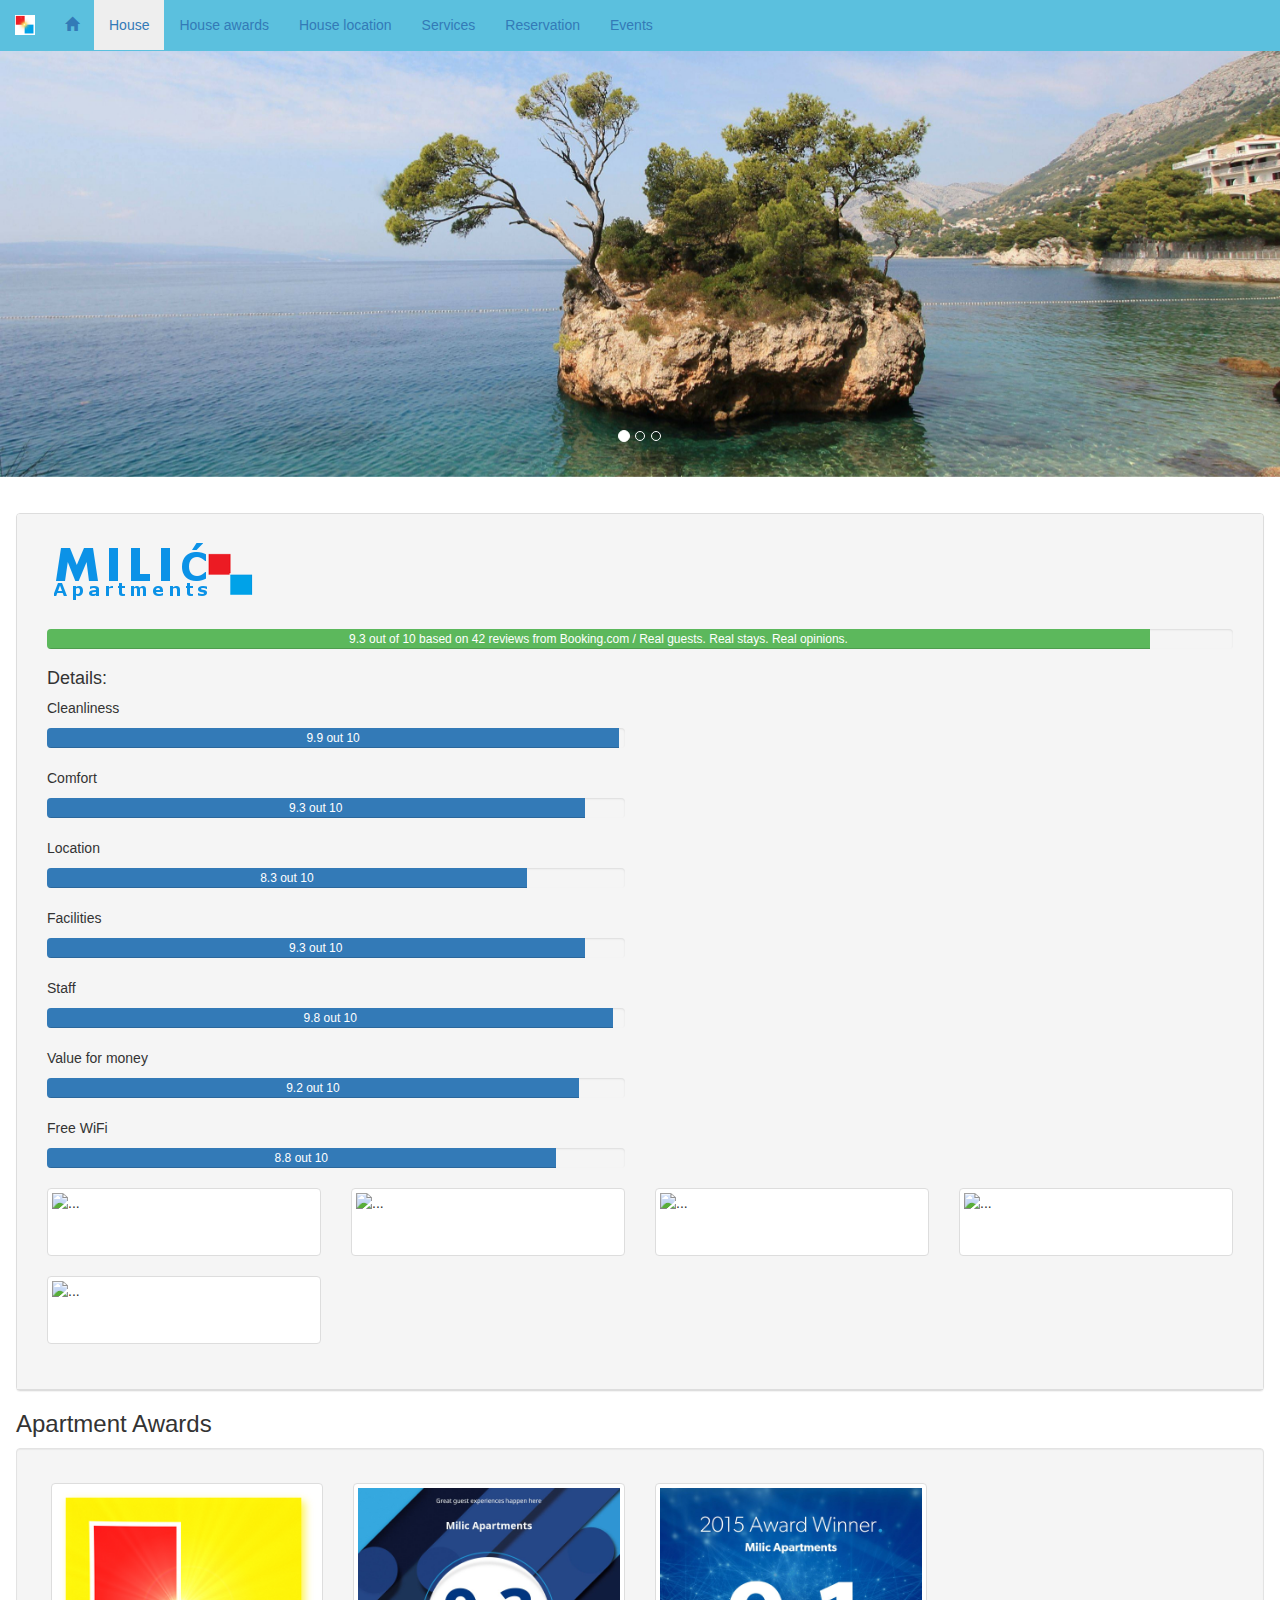
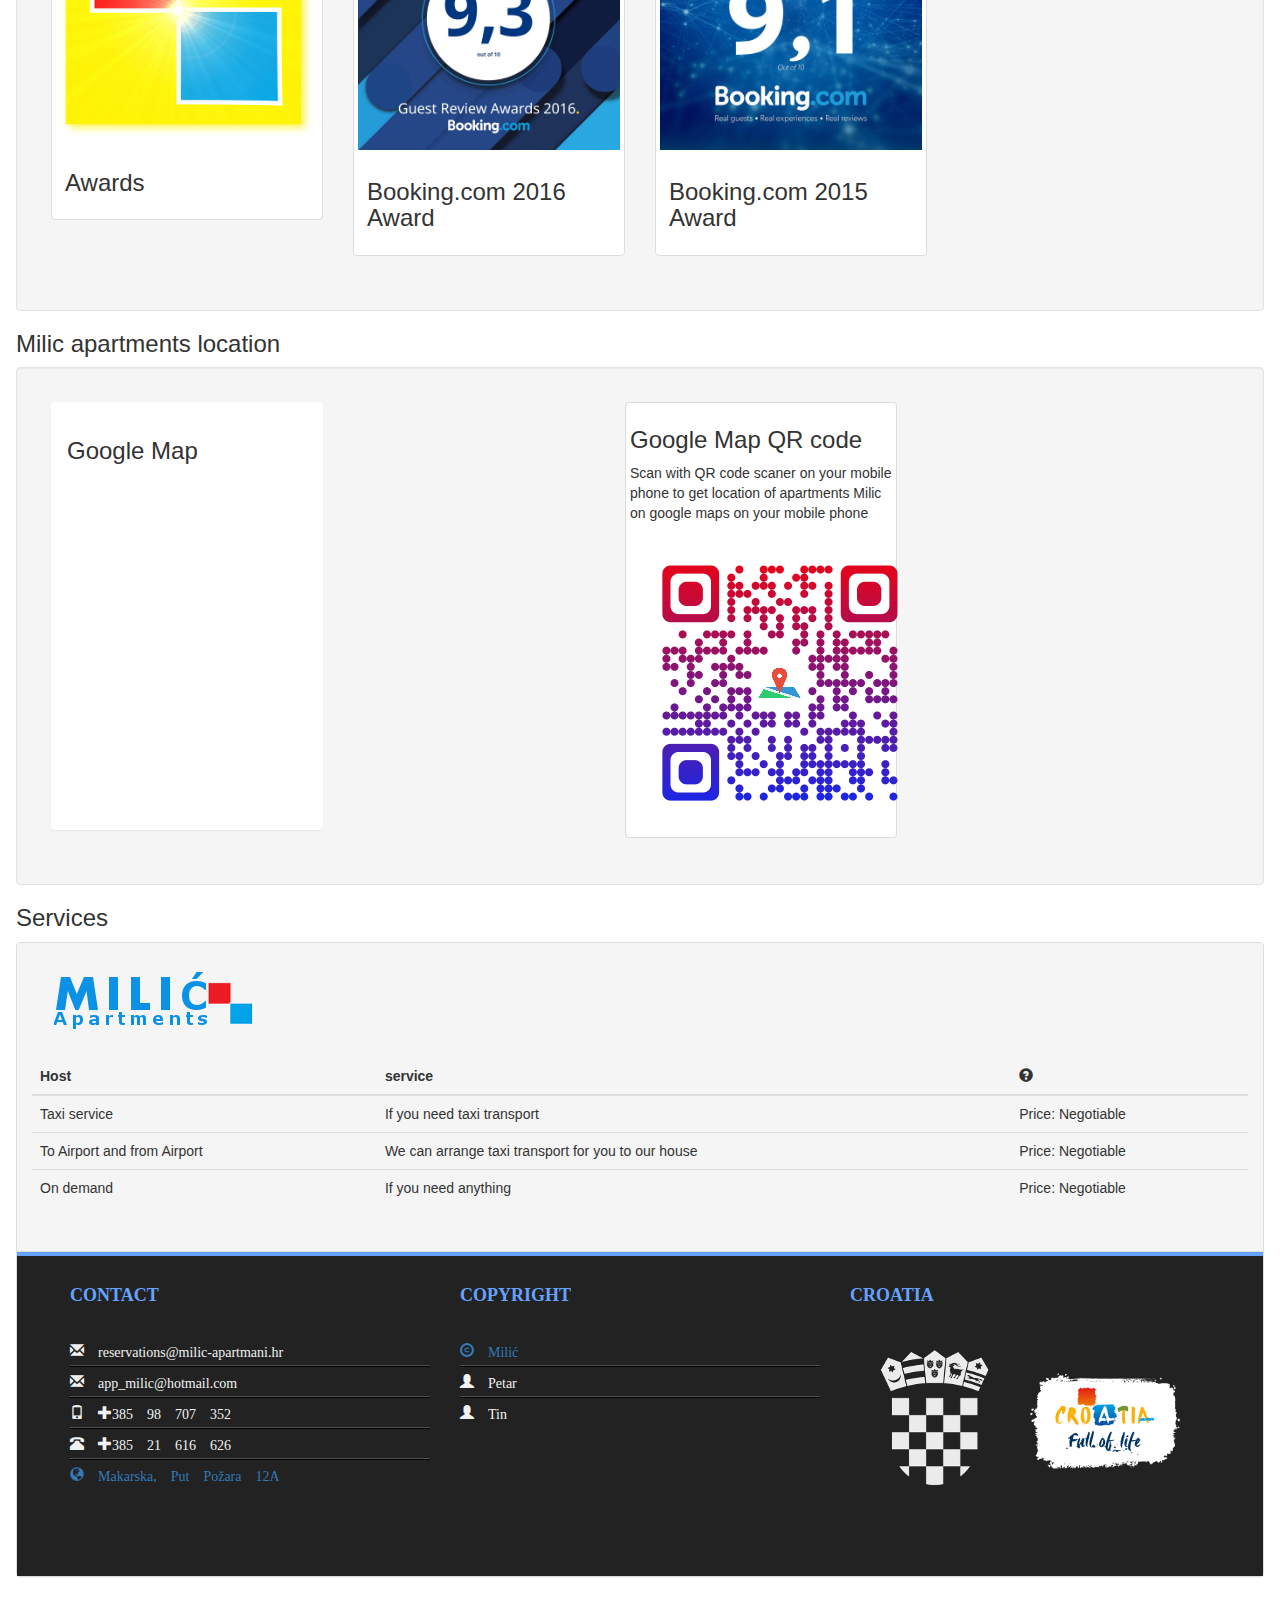
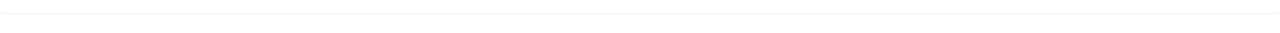
==== house.html @ 08efa193 "Prvi commit" ====
<!DOCTYPE html>
<html lang="en">
  <head>
    <meta charset="utf-8">
    <meta http-equiv="X-UA-Compatible" content="IE=edge">
    <meta name="viewport" content="width=device-width, initial-scale=1">
    <!-- The above 3 meta tags *must* come first in the head; any other head content must come *after* these tags -->
    <link rel="shortcut icon" href="image/favicon.ico">
	<link rel="stylesheet" href="custom.css">
   <title>Milic Apartments</title>
   <!-- Latest compiled and minified CSS -->
<link rel="stylesheet" href="https://maxcdn.bootstrapcdn.com/bootstrap/3.3.7/css/bootstrap.min.css" integrity="sha384-BVYiiSIFeK1dGmJRAkycuHAHRg32OmUcww7on3RYdg4Va+PmSTsz/K68vbdEjh4u" crossorigin="anonymous">

<!-- Optional theme -->
<link rel="stylesheet" href="https://maxcdn.bootstrapcdn.com/bootstrap/3.3.7/css/bootstrap-theme.min.css" integrity="sha384-rHyoN1iRsVXV4nD0JutlnGaslCJuC7uwjduW9SVrLvRYooPp2bWYgmgJQIXwl/Sp" crossorigin="anonymous">

</head>
<body data-spy="scroll" data-target=".navbar" data-offset="10">

<div id="top" class="col-sm-12">
	<img src="image/milogo.png" class="left-side" width="187" height="50">
</div>
<nav class="navbar navbar-fixed-top label-info">
  <div class="container-fluid">
    <div class="navbar-header">
	  <a class="navbar-brand" href="www.milic-apartmani.hr">
        <img class="logo" alt="Brand" src="logo.png">
	  </a>
    </div>
    <ul class="nav navbar-nav">
      <li>
	    <a href="index.html#top">
		  <span class="glyphicon glyphicon-home active"></span>
		</a>
	  </li>
      <li><a class="right" href="#top">House</a></li>
	<li><a href="#ha">House awards</a></li>
	<li><a href="#hl">House location</a></li>
	<li><a href="#hs">Services</a></li>
	<li><a class="right" href="reservation.html">Reservation</a></li>
	<li><a class="center-right" href="events.html">Events</a></li>
    </ul>
  </div>
</nav>

<div id="myCarousel" class="carousel slide" data-ride="carousel">
  <!-- Indicators -->
  <ol class="carousel-indicators">
    <li data-target="#myCarousel" data-slide-to="0" class="active"></li>
    <li data-target="#myCarousel" data-slide-to="1"></li>
    <li data-target="#myCarousel" data-slide-to="2"></li>
  </ol>

  <!-- Wrapper for slides -->
<div class="carousel-inner" role="listbox">
    <div class="item active">
      <img src="image/2.jpg" alt="Chania">
    </div>

    <div class="item">
      <img src="image/1.jpg" alt="Chania">
    </div>

    <div class="item">
      <img src="image/3.jpg" alt="Flower">
    </div>
</div> 
</div>
<div class="panel panel-body caption">
			<p><h3></h3></p>
<div id="hp" class="panel panel-default">
  <div class="panel-heading"><img src="image/milogo2.png"</div>
	<div class="panel-body">
		<div class="progress">			
			<div class="progress-bar progress-bar-success" role="progressbar" aria-valuenow="93" aria-valuemin="0" aria-valuemax="100" style="width: 93%;hight=100px">
				9.3 out of 10 based on 42 reviews from Booking.com / Real guests. Real stays. Real opinions.
			</div>
		</div>
<p><h4>Details:</h4></p>
<div class="row">
	<div class="col-xs-12 col-md-6">
<p>Cleanliness</p>
<div class="progress">
  <div class="progress-bar" role="progressbar" aria-valuenow="99" aria-valuemin="0" aria-valuemax="100" style="width: 99%;">
    9.9 out 10
  </div>
</div>
<p>Comfort</p>
<div class="progress">
  <div class="progress-bar" role="progressbar" aria-valuenow="93" aria-valuemin="0" aria-valuemax="100" style="width: 93%;">
    9.3 out 10
  </div>
</div>
<p>Location</p>
<div class="progress">
  <div class="progress-bar" role="progressbar" aria-valuenow="83" aria-valuemin="0" aria-valuemax="100" style="width: 83%;">
    8.3 out 10
  </div>
</div>
<p>Facilities</p>
<div class="progress">
  <div class="progress-bar" role="progressbar" aria-valuenow="93" aria-valuemin="0" aria-valuemax="100" style="width: 93%;">
    9.3 out 10
  </div>
</div>
<p>Staff</p>
<div class="progress">
  <div class="progress-bar" role="progressbar" aria-valuenow="98" aria-valuemin="0" aria-valuemax="100" style="width: 98%;">
    9.8 out 10
  </div>
</div>
<p>Value for money</p>
<div class="progress">
  <div class="progress-bar" role="progressbar" aria-valuenow="92" aria-valuemin="0" aria-valuemax="100" style="width: 92%;">
    9.2 out 10
  </div>
</div>
<p>Free WiFi</p>
<div class="progress">
  <div class="progress-bar" role="progressbar" aria-valuenow="88" aria-valuemin="0" aria-valuemax="100" style="width: 88%;">
    8.8 out 10
  </div>
</div>
</div>
</div>
		
<div class="row">
  <div class="col-xs-6 col-md-3">
    <div class="thumbnail">
      <img src="image/house1.jpg" alt="...">
      <div class="caption">
        <h3></h3>
      </div>
    </div>
  </div>
  <div class="col-xs-6 col-md-3">
    <div class="thumbnail">
      <img src="image/house2.jpg" alt="...">
      <div class="caption">
        <h3></h3>
      </div>
    </div>
  </div>
  <div class="col-xs-6 col-md-3">
    <div class="thumbnail">
      <img src="image/house3.jpg" alt="...">
      <div class="caption">
        <h3></h3>
      </div>
    </div>
  </div>
  <div class="col-xs-6 col-md-3">
    <div class="thumbnail">
      <img src="image/house4.jpg" alt="...">
      <div class="caption">
        <h3></h3>
      </div>
    </div>
  </div>
  <div class="col-xs-6 col-md-3">
    <div class="thumbnail">
      <img src="image/house5.jpg" alt="...">
      <div class="caption">
        <h3></h3>
      </div>
    </div>
  </div>
</div>
</div>
</div>
</div>
<p><h3>Apartment Awards</h3></p>
<div id="ha" class="well">
  <div class="panel-body">
<div class="row">
  <div class="col-xs-6 col-md-3">
    <div class="thumbnail">
      <img src="image/logo.png" alt="...">
      <div class="caption">
        <h3>Awards</h3>
      </div>
    </div>
  </div>
  <div class="col-xs-6 col-md-3">
    <div class="thumbnail">
      <img src="image/award1.jpg" alt="...">
      <div class="caption">
        <h3>Booking.com 2016 Award</h3>
      </div>
    </div>
  </div>
  <div class="col-xs-6 col-md-3">
    <div class="thumbnail">
      <img src="image/award2.jpg" alt="...">
      <div class="caption">
        <h3>Booking.com 2015 Award</h3>
      </div>
    </div>
  </div>
</div>
</div>
</div>
<p><h3>Milic apartments location</h3></p>
<div id="hl" class="well">
  <div class="panel-body">
<div class="row">
  <div class="col-xs-6 col-md-3">
    <div class="panel panel-body" height="340px" width="600px">
      <div class="caption">
        <h3>Google Map</h3>
		<script src='https://maps.googleapis.com/maps/api/js?v=3.exp'></script><div style='overflow:hidden;height:340px;width:600px;'><div id='gmap_canvas' style='height:340px;width:600px;'></div><div><small><a href="http://embedgooglemaps.com">embed google maps</a></small></div><div><small><a href="http://phplinkdir.com/">add your link</a></small></div><style>#gmap_canvas img{max-width:none!important;background:none!important}</style></div><script type='text/javascript'>function init_map(){var myOptions = {zoom:10,center:new google.maps.LatLng(43.30528090000001,17.015172200000052),mapTypeId: google.maps.MapTypeId.HYBRID};map = new google.maps.Map(document.getElementById('gmap_canvas'), myOptions);marker = new google.maps.Marker({map: map,position: new google.maps.LatLng(43.30528090000001,17.015172200000052)});infowindow = new google.maps.InfoWindow({content:'<strong>Milic Apartments</strong><br>put pozara 12a<br>'});google.maps.event.addListener(marker, 'click', function(){infowindow.open(map,marker);});infowindow.open(map,marker);}google.maps.event.addDomListener(window, 'load', init_map);</script>
      </div>
    </div>
  </div>
  <div class="col-xs-6 col-md-3">
    <div class="col-md-offset-12 col-sm-offset-12 img-thumbnail">
      <div class="caption">
        <h3>Google Map QR code</h3>
		<p>Scan with QR code scaner on your mobile phone to get location of apartments Milic on google maps on your mobile phone</p>
		<img src="image/locationQRcode.png">
      </div>
    </div>
  </div>
</div>
</div>
</div>

			<p><h3>Services</h3></p>
<div id="hs" class="panel panel-default">
  <div class="panel-heading"><img src="image/milogo2.png"</div>
  <div class="panel-body">
  <div class="row">
<table id="tabla" class="table table-hover">
    <thead>
      <tr>
        <th>Host</th>
        <th>service</th>
        <th><span class="glyphicon glyphicon-question-sign"></span></th>
      </tr>
    </thead>
    <tbody>
      <tr>
        <td>Taxi service</td>
		<td>If you need taxi transport</td>
        <td>Price: Negotiable</td>
      </tr>
      <tr>
        <td>To Airport and from Airport</td>
        <td>We can arrange taxi transport for you to our house</td>
        <td>Price: Negotiable</td>
      </tr>
      <tr>
        <td>On demand</td>
        <td>If you need anything</td>
        <td>Price: Negotiable</td>
      </tr>
    </tbody>
  </table>
    </div>
  </div>
</div>


<section class="footer">
    <div class="container">
    	<div class="row">
        	<div class="col-lg-4  col-md-4 col-sm-4">
            	<div class="footer_dv">
                	<h4>Contact</h4>
                	<ul>
                    	<li class="line_rv"><span class="glyphicon glyphicon-envelope"> reservations@milic-apartmani.hr</li>
                        <li><span class="glyphicon glyphicon-envelope"> app_milic@hotmail.com</li>
                        <li><span class="glyphicon glyphicon-phone"> +385 98 707 352</li>
                        <li><span class="glyphicon glyphicon-phone-alt"> +385 21 616 626</li>
						<li><a href="house.html"><span class="glyphicon glyphicon-globe"> Makarska, Put Požara 12A</a></li>
                    </ul>
                </div>
            </div>
            <div class="col-lg-4  col-md-4 col-sm-4">
            	<div class="footer_dv">
                	<h4>Copyright</h4>
                	<ul>
                    	<li><a href="https://milic-apartmani.hr"><span class="glyphicon glyphicon-copyright-mark"> Milić</a></li>
                        <li><span class="glyphicon glyphicon-user"> Petar</li>
                        <li><span class="glyphicon glyphicon-user"> Tin</li>
                    </ul>
                </div>
            </div>
            <div class="col-lg-4  col-md-4 col-sm-4">
            	<div class="footer_dv">
                	<h4>Croatia</h4>
                	<p><p><img src="image/rh.png"><img src="image/htzLogo.png"></p></p>
      			<p><br>

                </p></div>
            </div>
        </div>
    </div>
</section>
    <!-- jQuery (necessary for Bootstrap's JavaScript plugins) -->
    <script src="https://ajax.googleapis.com/ajax/libs/jquery/1.12.4/jquery.min.js"></script>
	<!-- Latest compiled and minified JavaScript -->
	<script src="https://maxcdn.bootstrapcdn.com/bootstrap/3.3.7/js/bootstrap.min.js" integrity="sha384-Tc5IQib027qvyjSMfHjOMaLkfuWVxZxUPnCJA7l2mCWNIpG9mGCD8wGNIcPD7Txa" crossorigin="anonymous"></script>

  </body>
</html>
---- custom.css ----
.logo {
	max-width: 100%;
    max-height: 100%;
}
#myCarousel1 img{
	width: 100%;

}
.footer {
    background: #222222 none repeat scroll 0 0;
    border-top: 4px solid #65A3FF;
    margin: 0;
    padding: 20px 0;
}
.footer_dv {
    width: 100%;
}
.footer_dv h4 {
    color: #65A3FF;
    font-family: roboto;
    font-weight: bold;
    margin-bottom: 30px;
    text-transform: uppercase;
}
.footer_dv ul {
    list-style: outside none none;
    margin: 0;
    padding: 0;
}
.footer_dv ul li:first-child {
    border-top: medium none;
    box-shadow: none;
}
.footer_dv ul li {
    border-top: 1px solid #000;
    box-shadow: 0 -1px 0 rgba(255, 255, 255, 0.2);
    color: #f1f2f2;
    padding: 5px 0;
}
.footer_dv p {
    color: #fff;
    font-size: 14px;
    line-height: 20px;
    margin: 0 0 15px;
    text-align: justify;
}

.navbar li.active a {
	text-decoration: none;
    background-color: #eee;
}
.hide-bullets {
    list-style:none;
    margin-left: -40px;
    margin-top:20px;
}

.thumbnail {
    padding: 0;
}

.carousel-inner>.item>img, .carousel-inner>.item>a>img {
    width: 100%;
}

.col-sm-3 a {
    border: 1px solid transparent;
    border-radius: 0;
    transition: all 3s ease;
}

.col-sm-3 a:hover {
    border: 1px solid #ff4647;
    border-radius: 100% 60% / 30% 10%;
    background: linear-gradient(rgba(56,123,131,0.7),rgba(56,123,131,0.7));
}
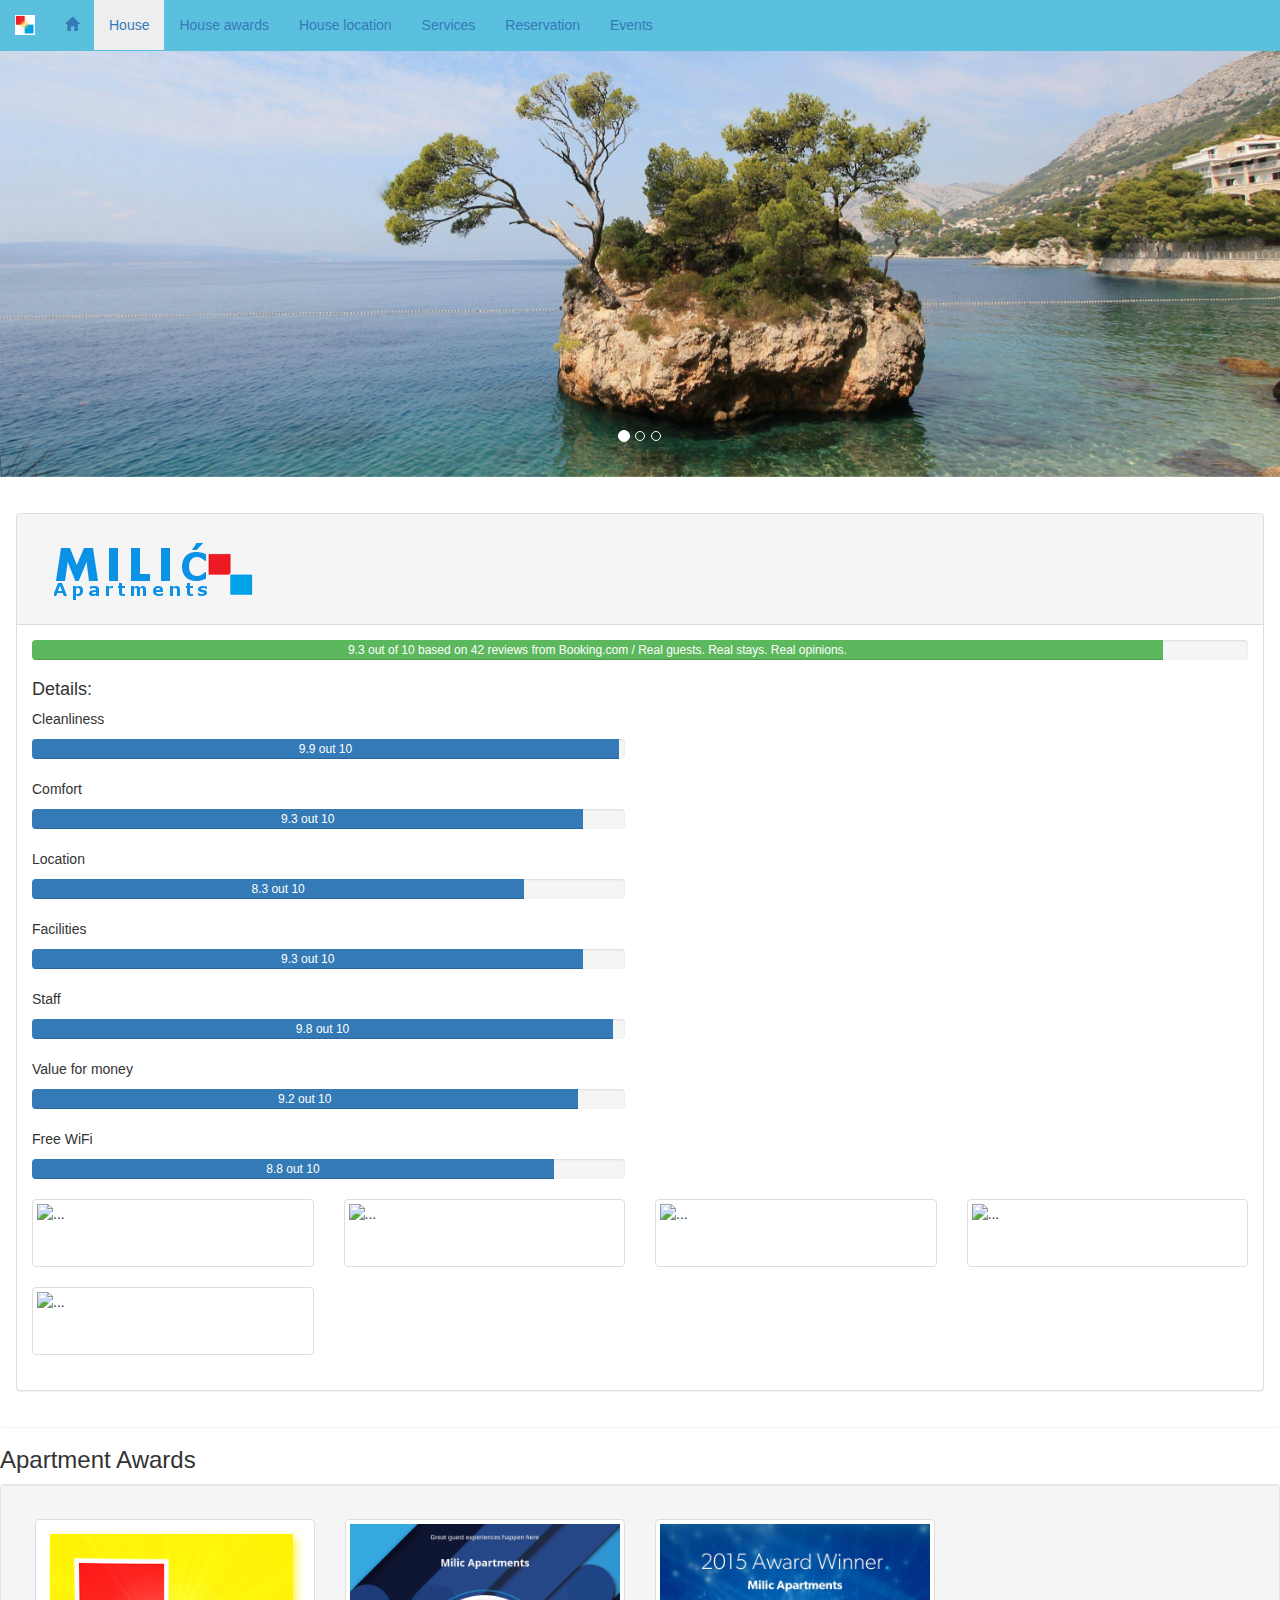
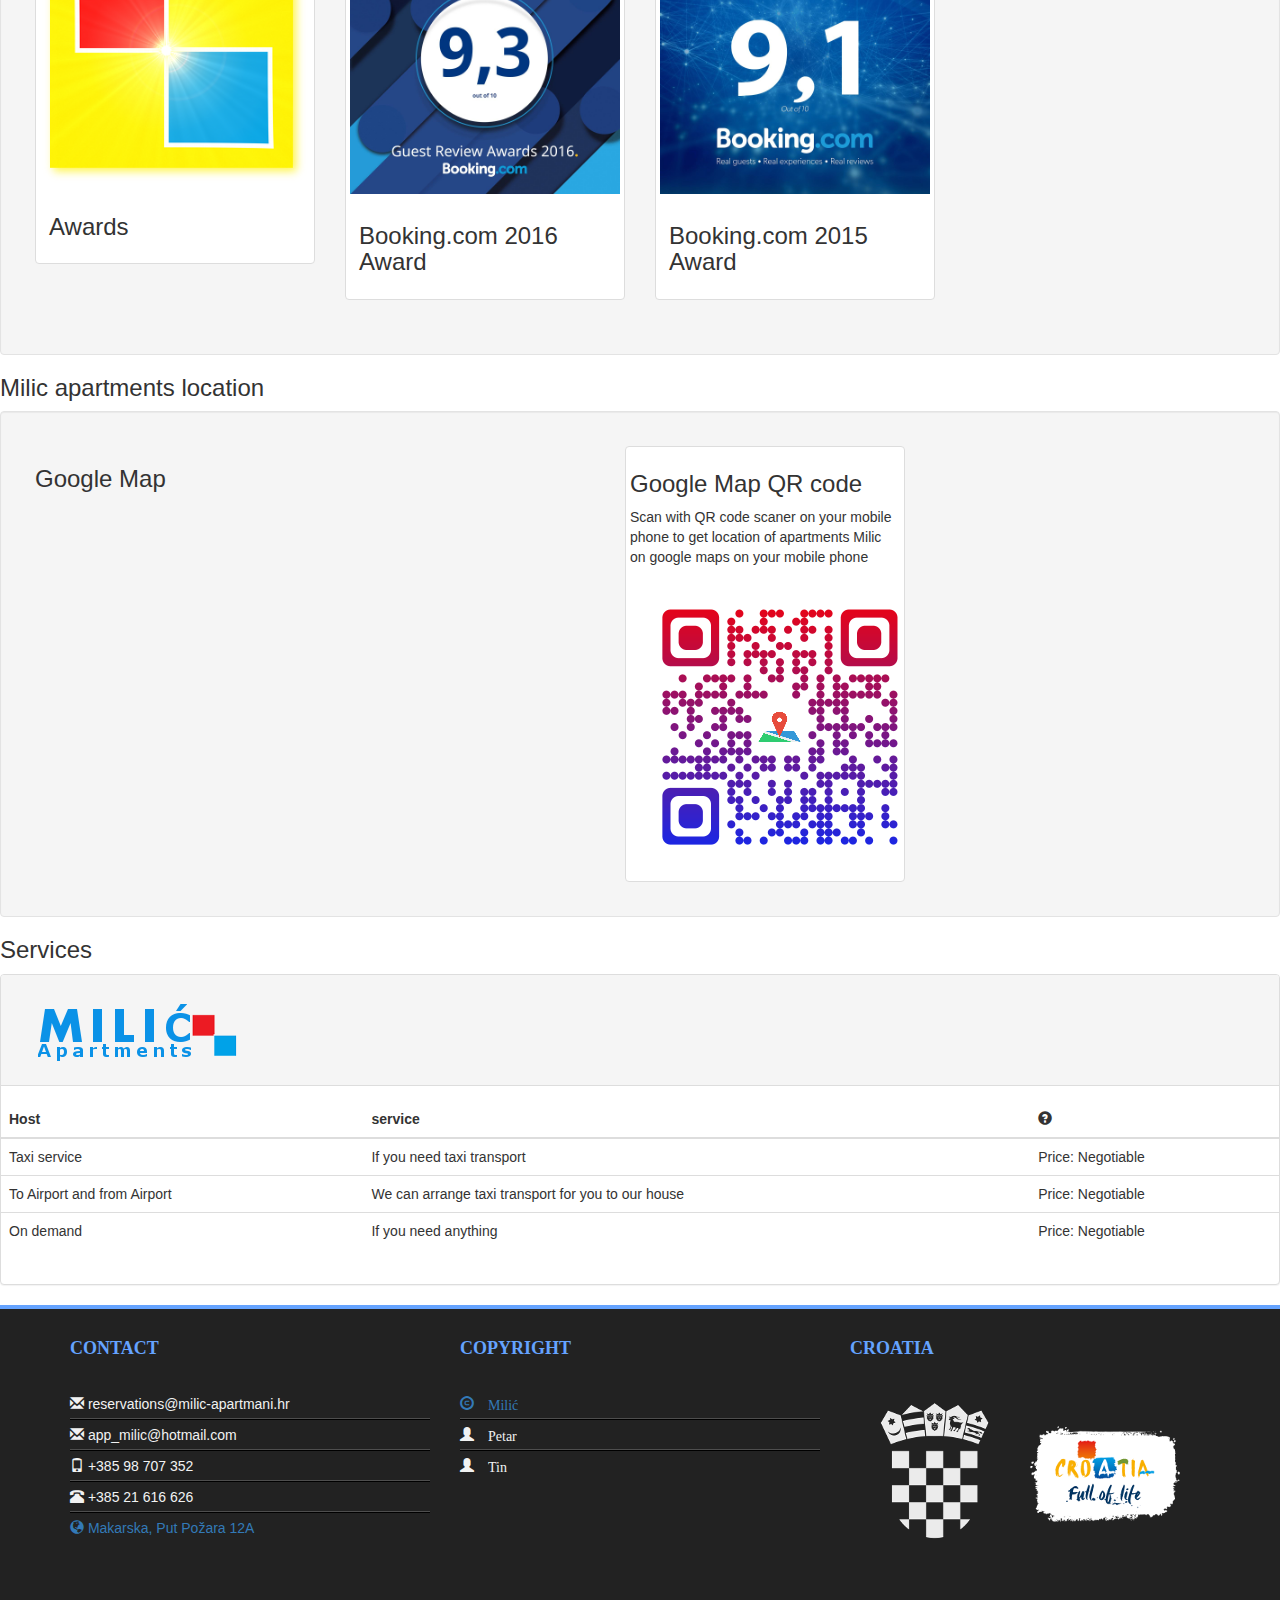
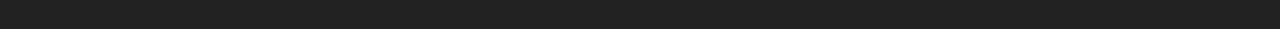
==== commit 8592b613: "fixed house locatiaon and carousel buttom" ====
--- a/house.html
+++ b/house.html
@@ -69,7 +69,7 @@
 <div class="panel panel-body caption">
 			<p><h3></h3></p>
 <div id="hp" class="panel panel-default">
-  <div class="panel-heading"><img src="image/milogo2.png"</div>
+  <div class="panel-heading"><img src="image/milogo2.png"></div>
 	<div class="panel-body">
 		<div class="progress">			
 			<div class="progress-bar progress-bar-success" role="progressbar" aria-valuenow="93" aria-valuemin="0" aria-valuemax="100" style="width: 93%;hight=100px">
@@ -205,12 +205,8 @@
   <div class="panel-body">
 <div class="row">
   <div class="col-xs-6 col-md-3">
-    <div class="panel panel-body" height="340px" width="600px">
-      <div class="caption">
         <h3>Google Map</h3>
 		<script src='https://maps.googleapis.com/maps/api/js?v=3.exp'></script><div style='overflow:hidden;height:340px;width:600px;'><div id='gmap_canvas' style='height:340px;width:600px;'></div><div><small><a href="http://embedgooglemaps.com">embed google maps</a></small></div><div><small><a href="http://phplinkdir.com/">add your link</a></small></div><style>#gmap_canvas img{max-width:none!important;background:none!important}</style></div><script type='text/javascript'>function init_map(){var myOptions = {zoom:10,center:new google.maps.LatLng(43.30528090000001,17.015172200000052),mapTypeId: google.maps.MapTypeId.HYBRID};map = new google.maps.Map(document.getElementById('gmap_canvas'), myOptions);marker = new google.maps.Marker({map: map,position: new google.maps.LatLng(43.30528090000001,17.015172200000052)});infowindow = new google.maps.InfoWindow({content:'<strong>Milic Apartments</strong><br>put pozara 12a<br>'});google.maps.event.addListener(marker, 'click', function(){infowindow.open(map,marker);});infowindow.open(map,marker);}google.maps.event.addDomListener(window, 'load', init_map);</script>
-      </div>
-    </div>
   </div>
   <div class="col-xs-6 col-md-3">
     <div class="col-md-offset-12 col-sm-offset-12 img-thumbnail">
@@ -227,7 +223,7 @@
 
 			<p><h3>Services</h3></p>
 <div id="hs" class="panel panel-default">
-  <div class="panel-heading"><img src="image/milogo2.png"</div>
+  <div class="panel-heading"><img src="image/milogo2.png"></div>
   <div class="panel-body">
   <div class="row">
 <table id="tabla" class="table table-hover">
@@ -268,11 +264,11 @@
             	<div class="footer_dv">
                 	<h4>Contact</h4>
                 	<ul>
-                    	<li class="line_rv"><span class="glyphicon glyphicon-envelope"> reservations@milic-apartmani.hr</li>
-                        <li><span class="glyphicon glyphicon-envelope"> app_milic@hotmail.com</li>
-                        <li><span class="glyphicon glyphicon-phone"> +385 98 707 352</li>
-                        <li><span class="glyphicon glyphicon-phone-alt"> +385 21 616 626</li>
-						<li><a href="house.html"><span class="glyphicon glyphicon-globe"> Makarska, Put Požara 12A</a></li>
+                    	<li class="line_rv"><span class="glyphicon glyphicon-envelope"></span> reservations@milic-apartmani.hr</li>
+                        <li><span class="glyphicon glyphicon-envelope"></span> app_milic@hotmail.com</li>
+                        <li><span class="glyphicon glyphicon-phone"></span> +385 98 707 352</li>
+                        <li><span class="glyphicon glyphicon-phone-alt"></span> +385 21 616 626</li>
+						<li><a href="house.html"><span class="glyphicon glyphicon-globe"></span> Makarska, Put Požara 12A</a></li>
                     </ul>
                 </div>
             </div>
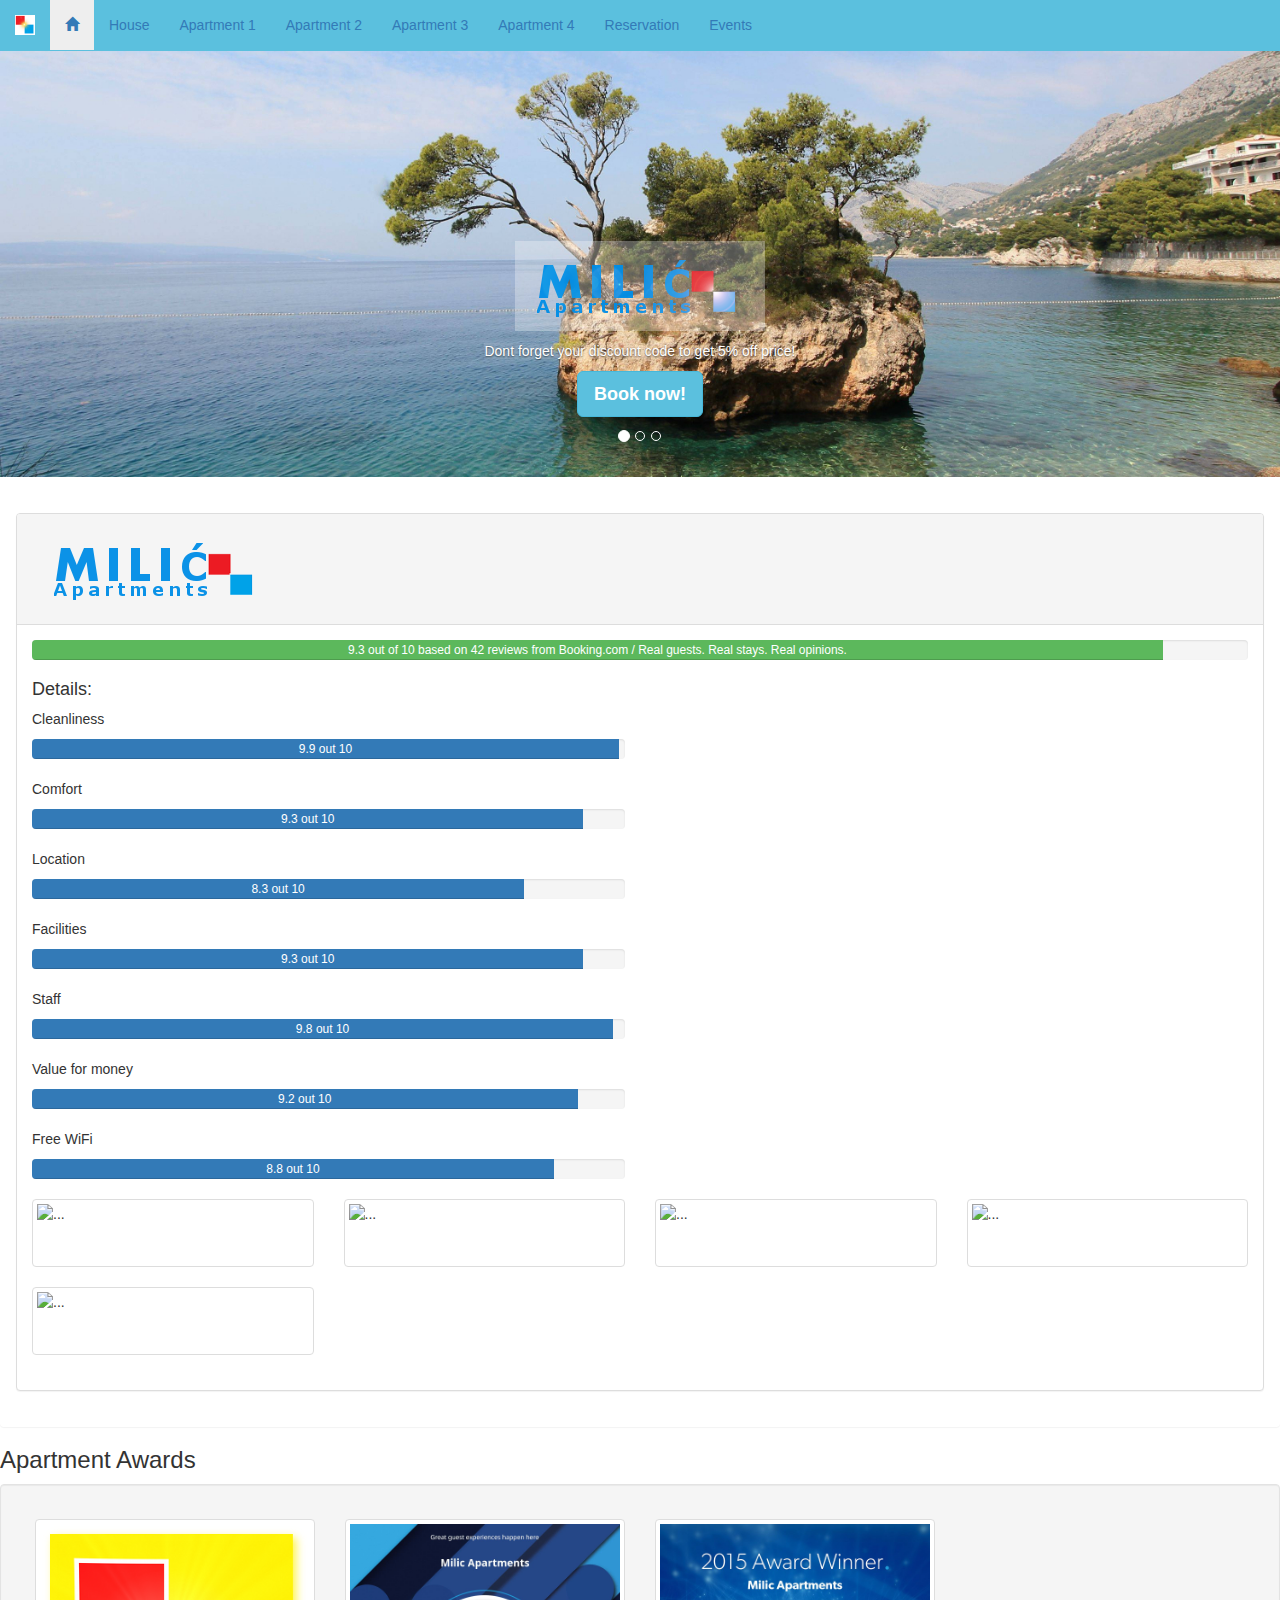
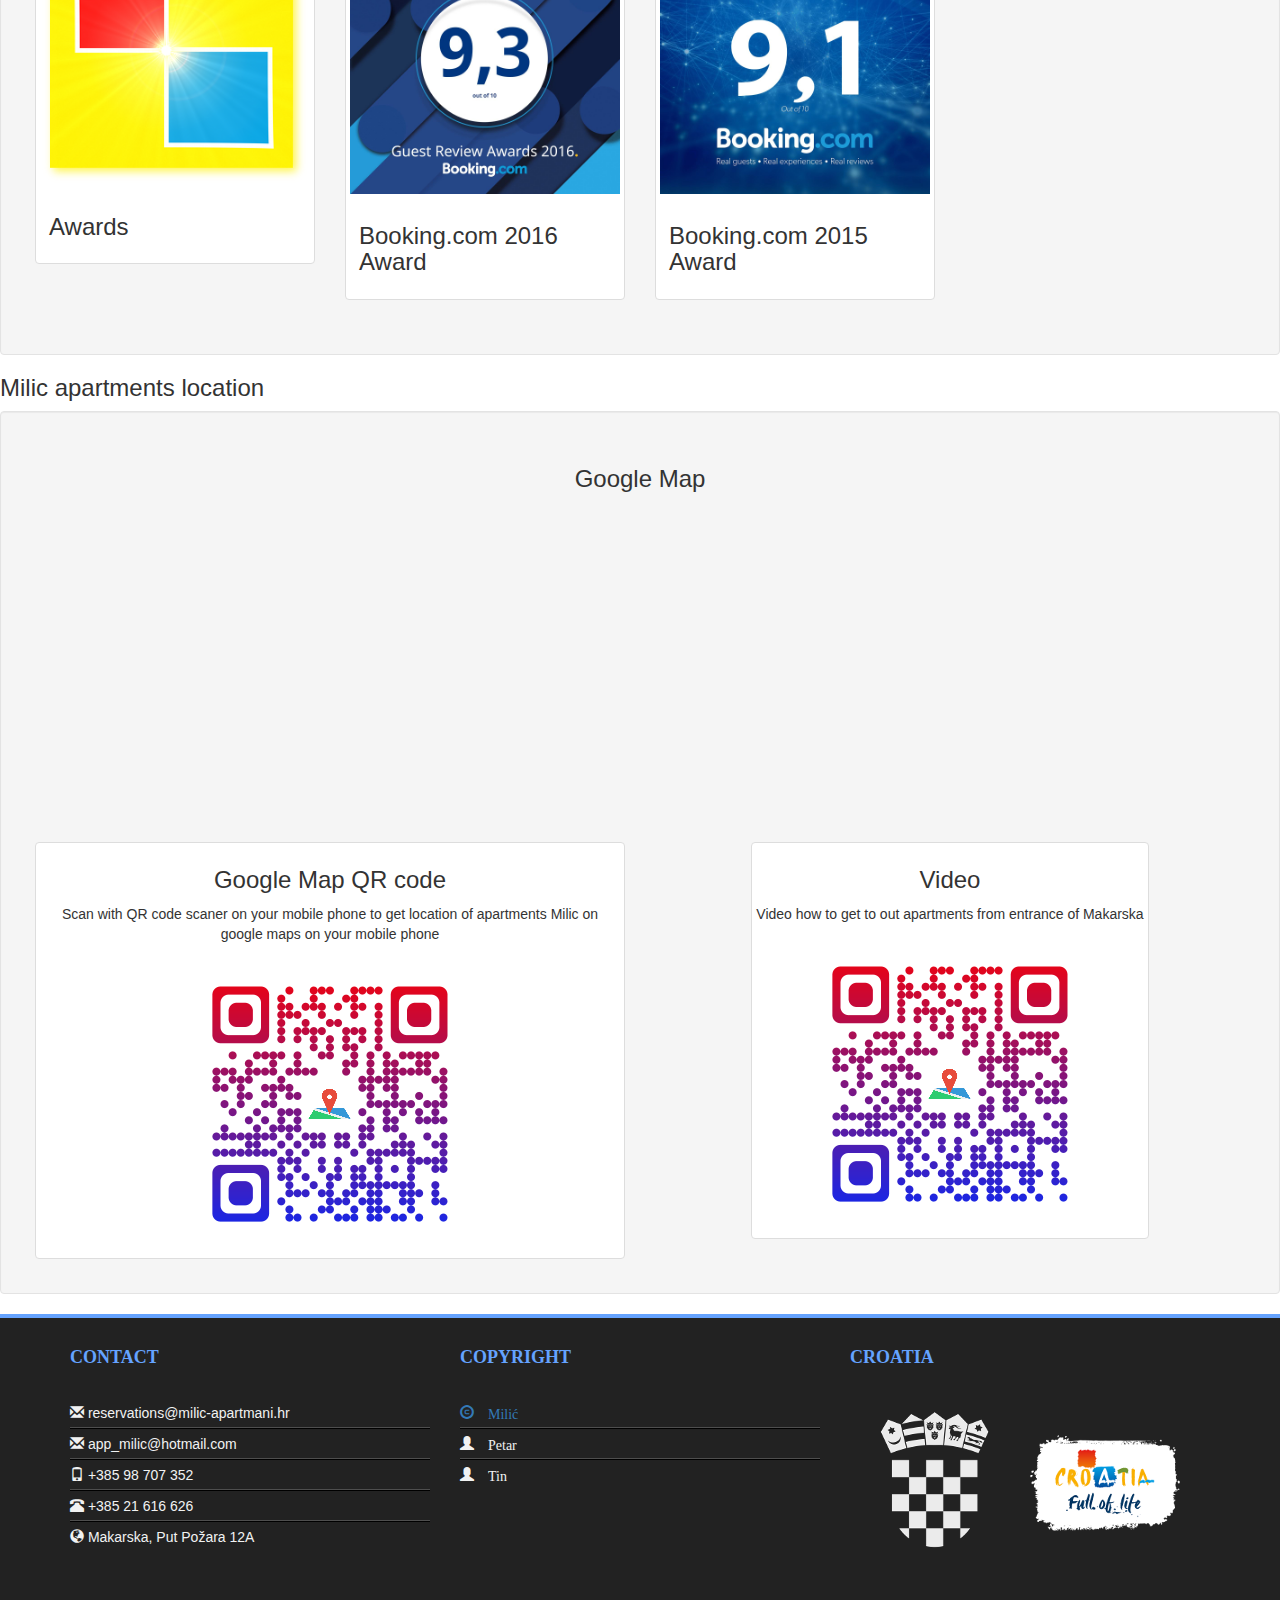
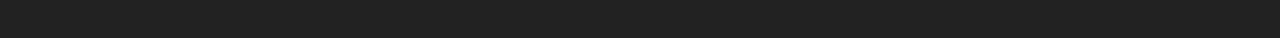
==== commit 34e2a84b: "pusha opet git" ====
--- a/house.html
+++ b/house.html
@@ -5,9 +5,16 @@
     <meta http-equiv="X-UA-Compatible" content="IE=edge">
     <meta name="viewport" content="width=device-width, initial-scale=1">
     <!-- The above 3 meta tags *must* come first in the head; any other head content must come *after* these tags -->
+	<link rel="stylesheet" href="https://cdnjs.cloudflare.com/ajax/libs/font-awesome/4.7.0/css/font-awesome.min.css">
+	<link rel="stylesheet" href="https://fonts.googleapis.com/icon?family=Material+Icons">
     <link rel="shortcut icon" href="image/favicon.ico">
 	<link rel="stylesheet" href="custom.css">
    <title>Milic Apartments</title>
+   <META NAME="Description" CONTENT="Milic apartments are located in Makarska, Croatia . We offer 4 apartments for cheap prise on the market. House hosts are frendly and willing to help! ">
+<META NAME="Classification" CONTENT="Milic apartments are located in Makarska, Croatia . We offer 4 apartments for cheap prise on the market. House hosts are frendly and willing to help! Makarska with very beautiful beaches offers you many activities to do and relax such as scuba diving, swimming, mountain climbing and hitchhiking. ">
+<META HTTP-EQUIV="CACHE-CONTROL" CONTENT="PUBLIC">
+<META NAME="distribution" CONTENT="Global">
+
    <!-- Latest compiled and minified CSS -->
 <link rel="stylesheet" href="https://maxcdn.bootstrapcdn.com/bootstrap/3.3.7/css/bootstrap.min.css" integrity="sha384-BVYiiSIFeK1dGmJRAkycuHAHRg32OmUcww7on3RYdg4Va+PmSTsz/K68vbdEjh4u" crossorigin="anonymous">
 
@@ -29,43 +36,60 @@
     </div>
     <ul class="nav navbar-nav">
       <li>
-	    <a href="index.html#top">
+	    <a href="#top">
 		  <span class="glyphicon glyphicon-home active"></span>
 		</a>
 	  </li>
-      <li><a class="right" href="#top">House</a></li>
-	<li><a href="#ha">House awards</a></li>
-	<li><a href="#hl">House location</a></li>
-	<li><a href="#hs">Services</a></li>
-	<li><a class="right" href="reservation.html">Reservation</a></li>
+      <li><a class="right" href="house.html">House</a></li>
+    <li><a href="#ap1">Apartment 1</a></li>
+	<li><a href="#ap2">Apartment 2</a></li>
+	<li><a href="#ap3">Apartment 3</a></li>
+	<li><a href="#ap4">Apartment 4</a></li>
+	<li><a class="" href="reservation.html"> Reservation</a></li>
 	<li><a class="center-right" href="events.html">Events</a></li>
     </ul>
   </div>
 </nav>
 
-<div id="myCarousel" class="carousel slide" data-ride="carousel">
+<div id="myCarousel1" class="carousel slide" data-ride="carousel">
   <!-- Indicators -->
   <ol class="carousel-indicators">
-    <li data-target="#myCarousel" data-slide-to="0" class="active"></li>
-    <li data-target="#myCarousel" data-slide-to="1"></li>
-    <li data-target="#myCarousel" data-slide-to="2"></li>
+    <li data-target="#myCarousel1" data-slide-to="0" class="active"></li>
+    <li data-target="#myCarousel1" data-slide-to="1"></li>
+    <li data-target="#myCarousel1" data-slide-to="2"></li>
   </ol>
 
   <!-- Wrapper for slides -->
-<div class="carousel-inner" role="listbox">
+  <div class="carousel-inner" role="listbox">
     <div class="item active">
+	<div class="carousel-caption">
+      <p><img src="image/milogoSun.png" alt="Milic Apartments logo" style="background-color:rgba(255,255,255,0.3);height:90px;width:250px"/></p>
+      <p><span style="background-color:rgba(255,255,255,0.1)">Dont forget your discount code to get 5% off price!</span></p>
+      <p><a href="reservation.html" class="btn btn-info btn-lg" style="color:white"><strong>Book now!</strong></a></p>
+    </div>
       <img src="image/2.jpg" alt="Chania">
     </div>
 
-    <div class="item">
+<div class="item">
+	<div class="carousel-caption">
+      <p><img src="image/milogoSun.png" alt="Milic Apartments logo" style="background-color:rgba(255,255,255,0.3);;height:90px;width:250px"/></p>
+      <p><span style="background-color:rgba(255,255,255,0.1)">Dont forget your discount code to get 5% off price!</span></p>
+      <p><a href="reservation.html" class="btn btn-info btn-lg" style="color:white"><strong>Book now!</strong></a></p>
+    </div>
       <img src="image/1.jpg" alt="Chania">
-    </div>
-
-    <div class="item">
+</div>
+
+<div class="item">
+	<div class="carousel-caption">
+      <p><img src="image/milogoSun.png" alt="Milic Apartments logo" style="background-color:rgba(255,255,255,0.3);height:90px;width:250px"/></p>
+      <p><span style="background-color:rgba(255,255,255,0.1);color:#0059b3">Dont forget your discount code to get 5% off price!</span></p>
+      <p><a href="reservation.html" class="btn btn-info btn-lg" style="color:white"><strong>Book now!</strong></a></p>
+    </div>
       <img src="image/3.jpg" alt="Flower">
-    </div>
-</div> 
-</div>
+</div>
+   </div> 
+</div>
+<!--kraj headera -->
 <div class="panel panel-body caption">
 			<p><h3></h3></p>
 <div id="hp" class="panel panel-default">
@@ -204,12 +228,12 @@
 <div id="hl" class="well">
   <div class="panel-body">
 <div class="row">
-  <div class="col-xs-6 col-md-3">
+  <div class="col-xs-12 text-center">
         <h3>Google Map</h3>
 		<script src='https://maps.googleapis.com/maps/api/js?v=3.exp'></script><div style='overflow:hidden;height:340px;width:600px;'><div id='gmap_canvas' style='height:340px;width:600px;'></div><div><small><a href="http://embedgooglemaps.com">embed google maps</a></small></div><div><small><a href="http://phplinkdir.com/">add your link</a></small></div><style>#gmap_canvas img{max-width:none!important;background:none!important}</style></div><script type='text/javascript'>function init_map(){var myOptions = {zoom:10,center:new google.maps.LatLng(43.30528090000001,17.015172200000052),mapTypeId: google.maps.MapTypeId.HYBRID};map = new google.maps.Map(document.getElementById('gmap_canvas'), myOptions);marker = new google.maps.Marker({map: map,position: new google.maps.LatLng(43.30528090000001,17.015172200000052)});infowindow = new google.maps.InfoWindow({content:'<strong>Milic Apartments</strong><br>put pozara 12a<br>'});google.maps.event.addListener(marker, 'click', function(){infowindow.open(map,marker);});infowindow.open(map,marker);}google.maps.event.addDomListener(window, 'load', init_map);</script>
   </div>
-  <div class="col-xs-6 col-md-3">
-    <div class="col-md-offset-12 col-sm-offset-12 img-thumbnail">
+  <div class="col-xs-12 col-md-6 text-center">
+    <div class="img-thumbnail">
       <div class="caption">
         <h3>Google Map QR code</h3>
 		<p>Scan with QR code scaner on your mobile phone to get location of apartments Milic on google maps on your mobile phone</p>
@@ -217,45 +241,18 @@
       </div>
     </div>
   </div>
-</div>
-</div>
-</div>
-
-			<p><h3>Services</h3></p>
-<div id="hs" class="panel panel-default">
-  <div class="panel-heading"><img src="image/milogo2.png"></div>
-  <div class="panel-body">
-  <div class="row">
-<table id="tabla" class="table table-hover">
-    <thead>
-      <tr>
-        <th>Host</th>
-        <th>service</th>
-        <th><span class="glyphicon glyphicon-question-sign"></span></th>
-      </tr>
-    </thead>
-    <tbody>
-      <tr>
-        <td>Taxi service</td>
-		<td>If you need taxi transport</td>
-        <td>Price: Negotiable</td>
-      </tr>
-      <tr>
-        <td>To Airport and from Airport</td>
-        <td>We can arrange taxi transport for you to our house</td>
-        <td>Price: Negotiable</td>
-      </tr>
-      <tr>
-        <td>On demand</td>
-        <td>If you need anything</td>
-        <td>Price: Negotiable</td>
-      </tr>
-    </tbody>
-  </table>
-    </div>
-  </div>
-</div>
-
+<div class="col-xs-12 col-md-6 text-center">
+    <div class="img-thumbnail">
+      <div class="caption">
+        <h3>Video</h3>
+		<p>Video how to get to out apartments from entrance of Makarska</p>
+		<img src="image/locationQRcode.png">
+      </div>
+    </div>
+</div>
+</div>
+</div>
+</div>
 
 <section class="footer">
     <div class="container">
@@ -268,7 +265,7 @@
                         <li><span class="glyphicon glyphicon-envelope"></span> app_milic@hotmail.com</li>
                         <li><span class="glyphicon glyphicon-phone"></span> +385 98 707 352</li>
                         <li><span class="glyphicon glyphicon-phone-alt"></span> +385 21 616 626</li>
-						<li><a href="house.html"><span class="glyphicon glyphicon-globe"></span> Makarska, Put Požara 12A</a></li>
+						<li><span class="glyphicon glyphicon-globe"></span> Makarska, Put Požara 12A</li>
                     </ul>
                 </div>
             </div>
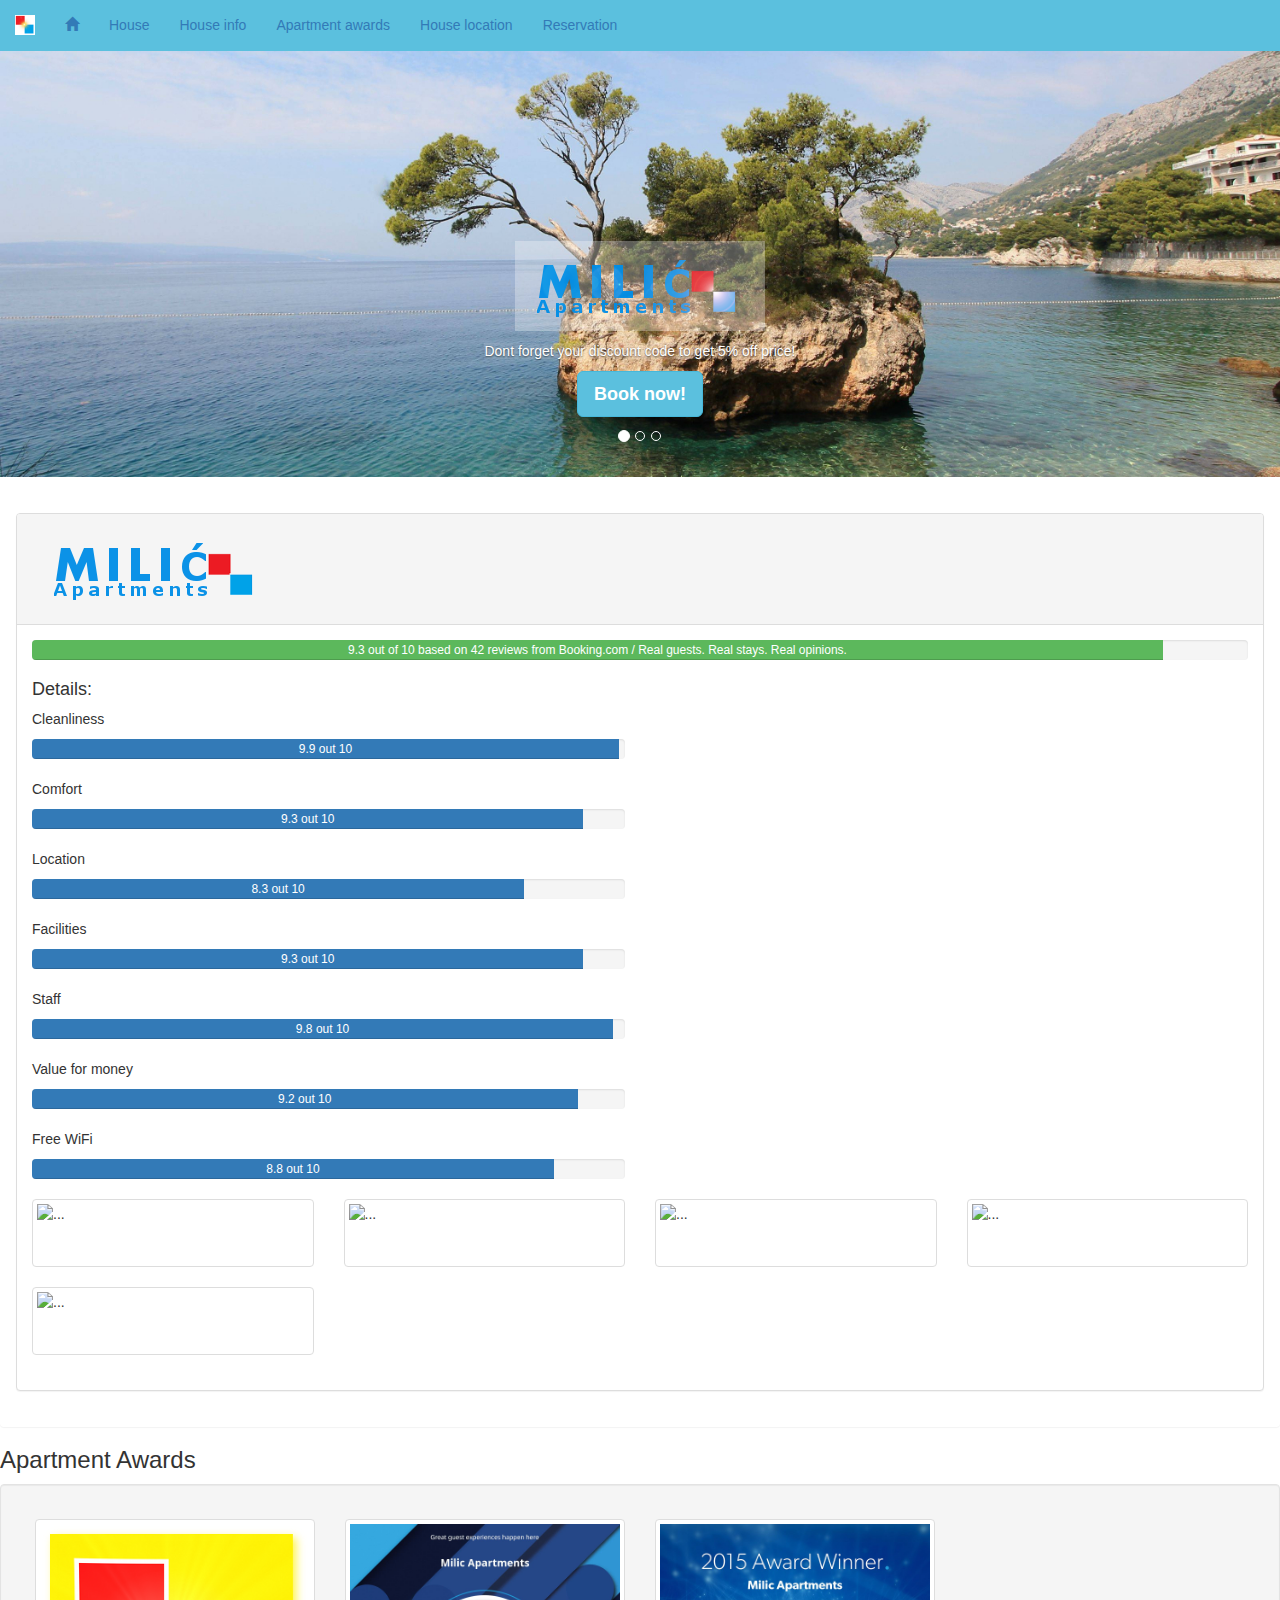
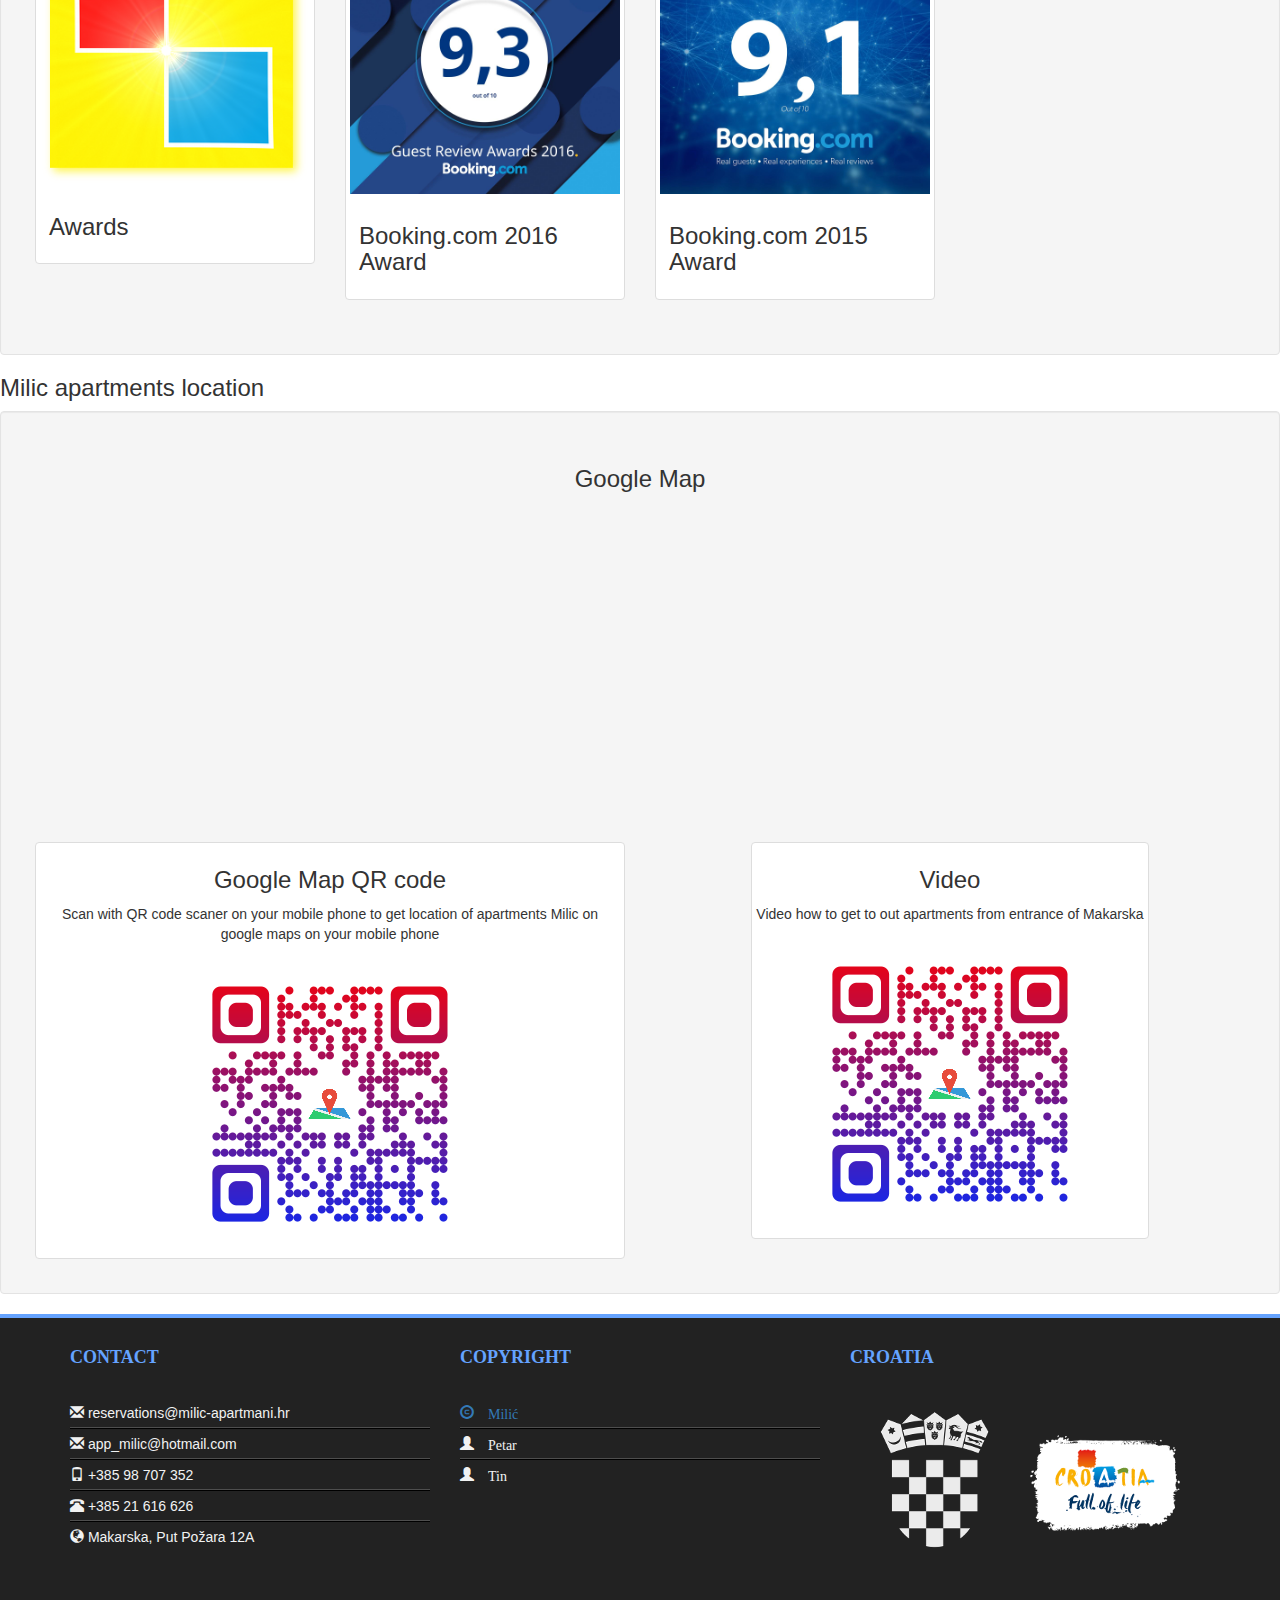
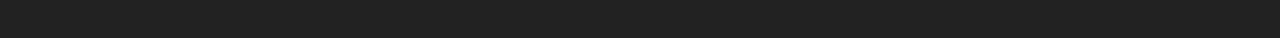
==== commit e5241416: "pocetna verzija" ====
--- a/house.html
+++ b/house.html
@@ -36,17 +36,16 @@
     </div>
     <ul class="nav navbar-nav">
       <li>
-	    <a href="#top">
+	    <a href="index.html">
 		  <span class="glyphicon glyphicon-home active"></span>
 		</a>
 	  </li>
       <li><a class="right" href="house.html">House</a></li>
-    <li><a href="#ap1">Apartment 1</a></li>
-	<li><a href="#ap2">Apartment 2</a></li>
-	<li><a href="#ap3">Apartment 3</a></li>
-	<li><a href="#ap4">Apartment 4</a></li>
+	<li><a href="#hp">House info</a></li>
+	<li><a href="#ha">Apartment awards</a></li>
+	<li><a href="#hl">House location</a></li>
 	<li><a class="" href="reservation.html"> Reservation</a></li>
-	<li><a class="center-right" href="events.html">Events</a></li>
+	<li><a class="center-right" href="events.html"></a></li>
     </ul>
   </div>
 </nav>
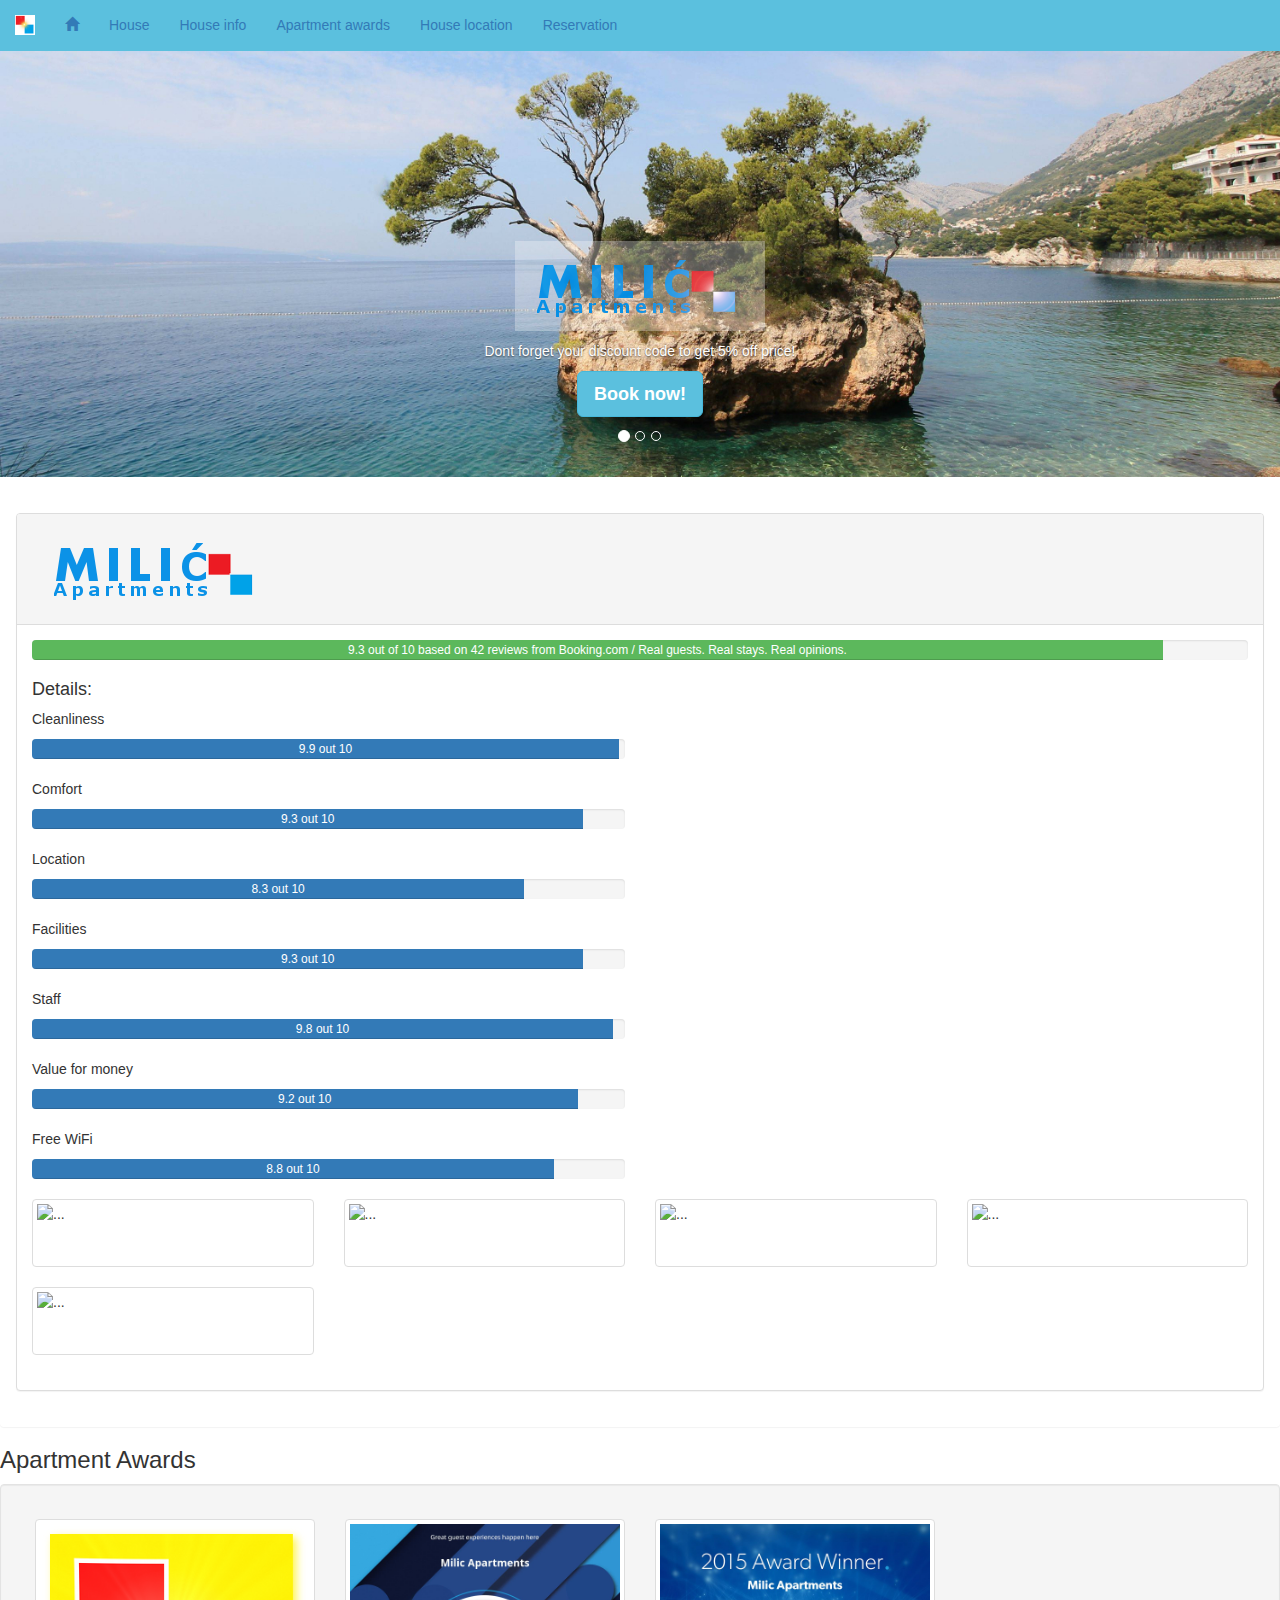
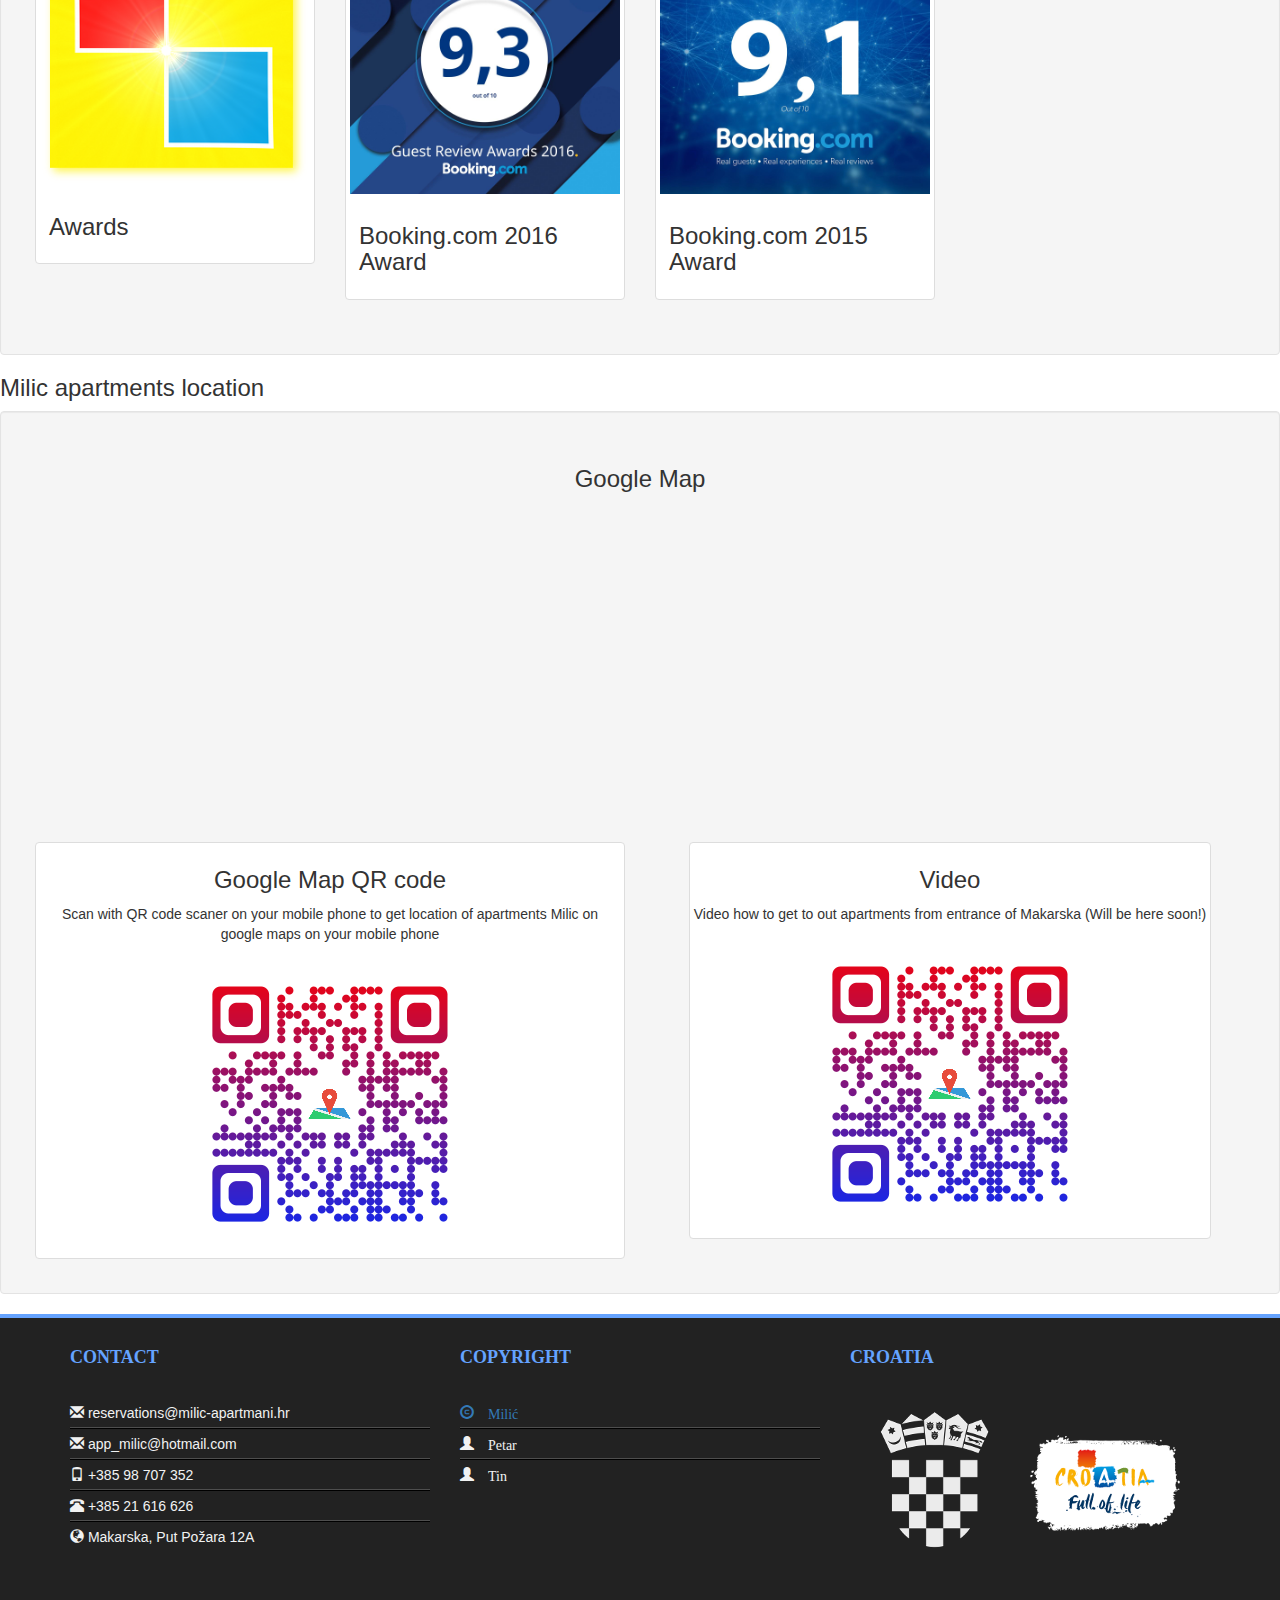
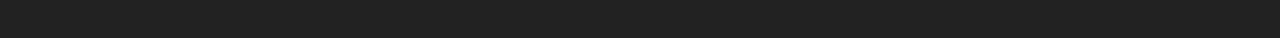
==== commit cef102d7: "pocetna verzija" ====
--- a/house.html
+++ b/house.html
@@ -30,7 +30,7 @@
 <nav class="navbar navbar-fixed-top label-info">
   <div class="container-fluid">
     <div class="navbar-header">
-	  <a class="navbar-brand" href="www.milic-apartmani.hr">
+	  <a class="navbar-brand" href="index.html">
         <img class="logo" alt="Brand" src="logo.png">
 	  </a>
     </div>
@@ -150,39 +150,39 @@
 <div class="row">
   <div class="col-xs-6 col-md-3">
     <div class="thumbnail">
-      <img src="image/house1.jpg" alt="...">
-      <div class="caption">
-        <h3></h3>
-      </div>
-    </div>
-  </div>
-  <div class="col-xs-6 col-md-3">
-    <div class="thumbnail">
-      <img src="image/house2.jpg" alt="...">
-      <div class="caption">
-        <h3></h3>
-      </div>
-    </div>
-  </div>
-  <div class="col-xs-6 col-md-3">
-    <div class="thumbnail">
-      <img src="image/house3.jpg" alt="...">
-      <div class="caption">
-        <h3></h3>
-      </div>
-    </div>
-  </div>
-  <div class="col-xs-6 col-md-3">
-    <div class="thumbnail">
-      <img src="image/house4.jpg" alt="...">
-      <div class="caption">
-        <h3></h3>
-      </div>
-    </div>
-  </div>
-  <div class="col-xs-6 col-md-3">
-    <div class="thumbnail">
-      <img src="image/house5.jpg" alt="...">
+      <img src="image/house1.png" alt="...">
+      <div class="caption">
+        <h3></h3>
+      </div>
+    </div>
+  </div>
+  <div class="col-xs-6 col-md-3">
+    <div class="thumbnail">
+      <img src="image/house2.png" alt="...">
+      <div class="caption">
+        <h3></h3>
+      </div>
+    </div>
+  </div>
+  <div class="col-xs-6 col-md-3">
+    <div class="thumbnail">
+      <img src="image/house3.png" alt="...">
+      <div class="caption">
+        <h3></h3>
+      </div>
+    </div>
+  </div>
+  <div class="col-xs-6 col-md-3">
+    <div class="thumbnail">
+      <img src="image/house4.png" alt="...">
+      <div class="caption">
+        <h3></h3>
+      </div>
+    </div>
+  </div>
+  <div class="col-xs-6 col-md-3">
+    <div class="thumbnail">
+      <img src="image/house5.png" alt="...">
       <div class="caption">
         <h3></h3>
       </div>
@@ -244,7 +244,7 @@
     <div class="img-thumbnail">
       <div class="caption">
         <h3>Video</h3>
-		<p>Video how to get to out apartments from entrance of Makarska</p>
+		<p>Video how to get to out apartments from entrance of Makarska (Will be here soon!)</p>
 		<img src="image/locationQRcode.png">
       </div>
     </div>
